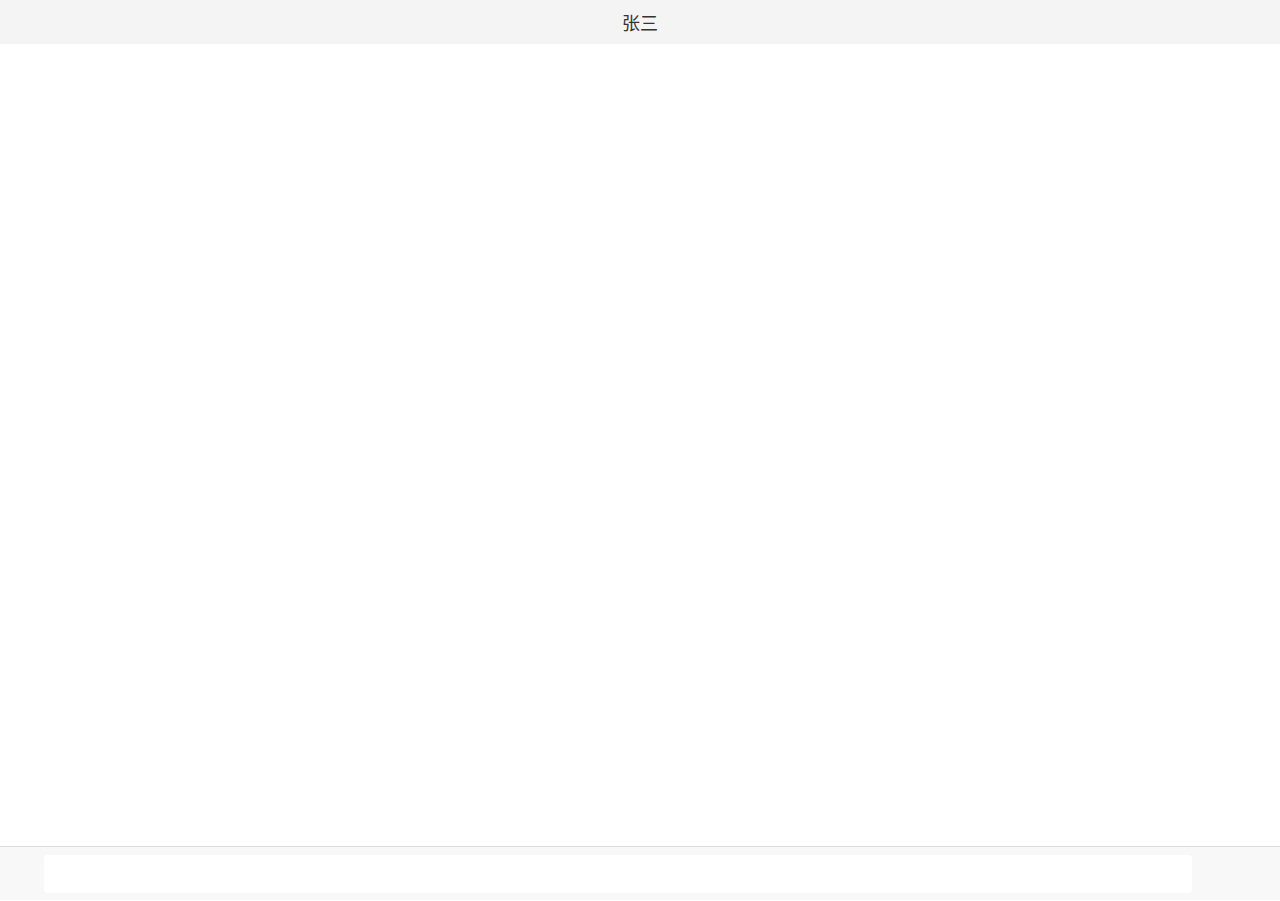
==== pages/chat.html @ e816f8c6 "准备聊天页面" ====
<!DOCTYPE html>
<html lang="en">
  <head>
    <meta charset="UTF-8" />
    <meta http-equiv="X-UA-Compatible" content="IE=edge" />
    <meta name="viewport" content="width=device-width, initial-scale=1.0" />
    <title>Document</title>
    <link rel="stylesheet" href="../style/index.css" />
    <link rel="stylesheet" href="../style/chat.css" />
    <link rel="stylesheet" href="//at.alicdn.com/t/font_2818732_ipl0q9340e9.css" />
  </head>
  <body>
    <div id="app">
      <div class="header">
        <span class="left">
          <a class="link" href="javascript:history.go(-1)">
            <i class="icon iconfont we-return"></i>
          </a>
        </span>
        <p class="title">张三</p>
        <span class="right">
          <a class="link" href="javascript:;">
            <i class="icon iconfont we-more"></i>
          </a>
        </span>
      </div>
      <div class="content">
        <ul class="message-list">
          <li class="item">
            <div class="time"></div>
            <div class="main">
              <ul class="message-group">
                <li class="message-item left">
                  <div class="avatar"></div>
                  <div class="message"></div>
                </li>
                <li class="message-item right">
                  <div class="avatar"></div>
                  <div class="message"></div>
                </li>
              </ul>
            </div>
          </li>
        </ul>
      </div>
      <div class="footer">
        <div class="operating-area">
          <div class="left">
            <a class="link" href="javascript:;">
              <i class="icon iconfont we-translation"></i>
            </a>
          </div>
          <div class="input-box">
            <input class="input" type="text" name="" id="" />
          </div>
          <div class="right">
            <a class="link" href="javascript:;">
              <i class="icon iconfont we-emoji"></i>
            </a>
            <a class="link" href="javascript:;">
              <i class="icon iconfont we-addition"></i>
            </a>
          </div>
        </div>
      </div>
    </div>
  </body>
</html>
---- style/index.css ----
* {
  margin: 0;
  padding: 0;
}

html,
body {
  font-family: -apple-system, BlinkMacSystemFont, Helvetica Neue, PingFang SC, Microsoft YaHei, Source Han Sans SC,
    Noto Sans CJK SC, WenQuanYi Micro Hei, sans-serif;
  font-size: 14px;
  line-height: 1.4;
  font-weight: 400;
  color: #333;
  -webkit-tap-highlight-color: #33333305;
  height: 100%;
  box-sizing: border-box;
}
ul,
li {
  list-style: none;
}
a {
  text-decoration: none;
  color: #333;
}

#app {
  display: flex;
  flex-direction: column;
  height: 100%;
}

.header {
  height: 44px;
  background-color: #f4f4f4;
  text-align: center;
  font-size: 18px;
  line-height: 44px;
  position: relative;
}
.header .left {
  display: flex;
  position: absolute;
  left: 0;
  top: 0;
}
.header .right {
  display: flex;
  position: absolute;
  right: 0;
  top: 0;
}
.header .right .link,
.header .left .link {
  width: 44px;
}
.header .right .link .icon,
.header .left .link .icon {
  font-size: 26px;
  line-height: 44px;
}

.content {
  flex: 1;
}
.content .chat-item .link {
  display: flex;
  padding: 0 16px;
  border-bottom: 1px solid #e8e8e8;
}
.content .chat-item .avatar {
  padding: 12px 12px 12px 0;
}
.content .chat-item .avatar img {
  display: block;
  width: 52px;
  height: 52px;
  object-fit: cover;
  border-radius: 6px;
}
.content .chat-item .main {
  display: flex;
  flex-direction: column;
  justify-content: space-around;
  flex: 1;
  padding: 12px 0;
}

.content .chat-item .main .first-line {
  display: flex;
  justify-content: space-between;
  align-items: flex-start;
}
.content .chat-item .main .first-line .name {
  font-size: 18px;
  font-weight: 500;
}
.content .chat-item .main .first-line .time {
  font-size: 12px;
  color: #999;
}
.content .chat-item .main .second-line {
  display: flex;
  justify-content: space-between;
  align-items: center;
}
.content .chat-item .main .second-line .message {
  color: #999;
}

.footer {
  height: 54px;
  background-color: #f8f8f8;
}
.footer .tab-bar {
  height: 100%;
  display: flex;
  justify-content: space-around;
  align-items: center;
  border-top: 1px solid #ddd;
}
.footer .tab-bar .item .link {
  display: flex;
  flex-direction: column;
  align-items: center;
  line-height: 1;
  color: #666;
}
.footer .tab-bar .item .link.selected {
  color: green;
}
.footer .tab-bar .item .link .icon {
  font-size: 30px;
  margin-top: -2px;
}
.footer .tab-bar .item .link .title {
  font-size: 12px;
  margin-top: 2px;
}
---- style/chat.css ----
.footer .operating-area {
  height: 100%;
  display: flex;
  justify-content: center;
  align-items: center;
  border-top: 1px solid #ddd;
}
.footer .operating-area .right,
.footer .operating-area .left {
  display: flex;
}
.footer .operating-area .right .link,
.footer .operating-area .left .link {
  width: 44px;
  text-align: center;
}
.footer .operating-area .right .link .icon,
.footer .operating-area .left .link .icon {
  font-size: 34px;
  line-height: 54px;
}
.footer .operating-area .input-box {
  flex: 1;
  height: 54px;
  padding: 8px 0;
  box-sizing: border-box;
}
.footer .operating-area .input-box .input {
  font-size: 16px;
  height: 100%;
  width: 100%;
  padding: 0 12px;
  border: 0 none;
  outline: none;
  border-radius: 4px;
  box-sizing: border-box;
}
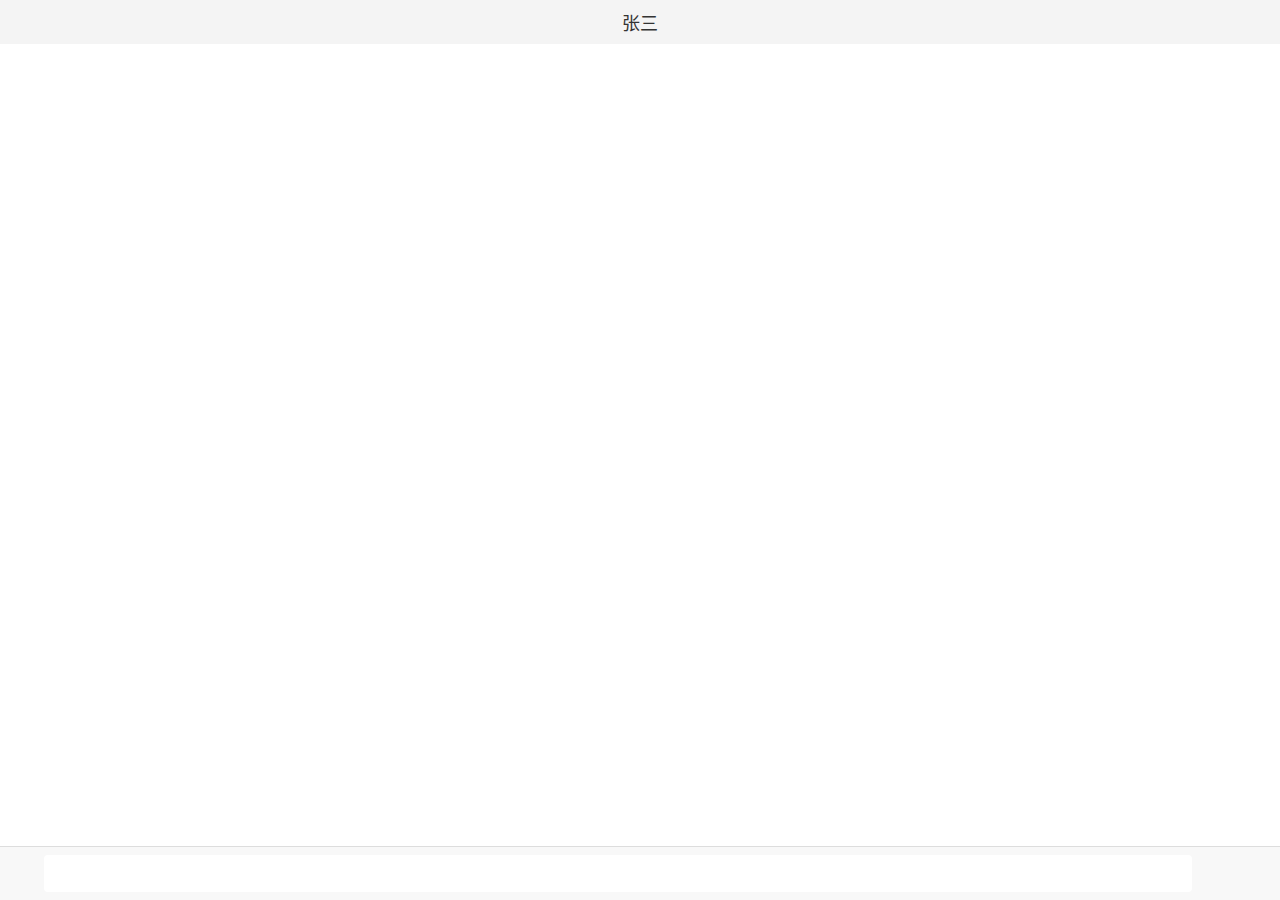
==== commit 210de201: "调整title信息" ====
--- a/pages/chat.html
+++ b/pages/chat.html
@@ -4,7 +4,7 @@
     <meta charset="UTF-8" />
     <meta http-equiv="X-UA-Compatible" content="IE=edge" />
     <meta name="viewport" content="width=device-width, initial-scale=1.0" />
-    <title>Document</title>
+    <title>WeChatWeb</title>
     <link rel="stylesheet" href="../style/index.css" />
     <link rel="stylesheet" href="../style/chat.css" />
     <link rel="stylesheet" href="//at.alicdn.com/t/font_2818732_ipl0q9340e9.css" />
--- a/style/index.css
+++ b/style/index.css
@@ -80,31 +80,37 @@
 }
 .content .chat-item .main {
   display: flex;
+  flex: 1;
+  padding: 14px 0;
+  min-width: 0; /* 超出隐藏 */
+}
+.content .chat-item .main .first-column {
+  display: flex;
   flex-direction: column;
-  justify-content: space-around;
-  flex: 1;
-  padding: 12px 0;
-}
-
-.content .chat-item .main .first-line {
-  display: flex;
   justify-content: space-between;
   align-items: flex-start;
+  flex: 1;
+  margin-right: 16px;
+  width: 100%;
+  min-width: 0; /* 超出隐藏 */
 }
-.content .chat-item .main .first-line .name {
+.content .chat-item .main .first-column .name {
   font-size: 18px;
   font-weight: 500;
+  width: 100%;
 }
-.content .chat-item .main .first-line .time {
+.content .chat-item .main .first-column .message {
+  color: #999;
+  width: 100%;
+}
+.content .chat-item .main .second-column {
+  display: flex;
+  flex-direction: column;
+  justify-content: space-between;
+  align-items: flex-end;
+}
+.content .chat-item .main .second-column .time {
   font-size: 12px;
-  color: #999;
-}
-.content .chat-item .main .second-line {
-  display: flex;
-  justify-content: space-between;
-  align-items: center;
-}
-.content .chat-item .main .second-line .message {
   color: #999;
 }
 
@@ -118,6 +124,7 @@
   justify-content: space-around;
   align-items: center;
   border-top: 1px solid #ddd;
+  box-sizing: border-box;
 }
 .footer .tab-bar .item .link {
   display: flex;
@@ -137,3 +144,9 @@
   font-size: 12px;
   margin-top: 2px;
 }
+
+.ellipsis {
+  white-space: nowrap;
+  overflow: hidden;
+  text-overflow: ellipsis;
+}
--- a/style/chat.css
+++ b/style/chat.css
@@ -4,6 +4,7 @@
   justify-content: center;
   align-items: center;
   border-top: 1px solid #ddd;
+  box-sizing: border-box;
 }
 .footer .operating-area .right,
 .footer .operating-area .left {
@@ -17,11 +18,10 @@
 .footer .operating-area .right .link .icon,
 .footer .operating-area .left .link .icon {
   font-size: 34px;
-  line-height: 54px;
 }
 .footer .operating-area .input-box {
   flex: 1;
-  height: 54px;
+  height: 100%;
   padding: 8px 0;
   box-sizing: border-box;
 }
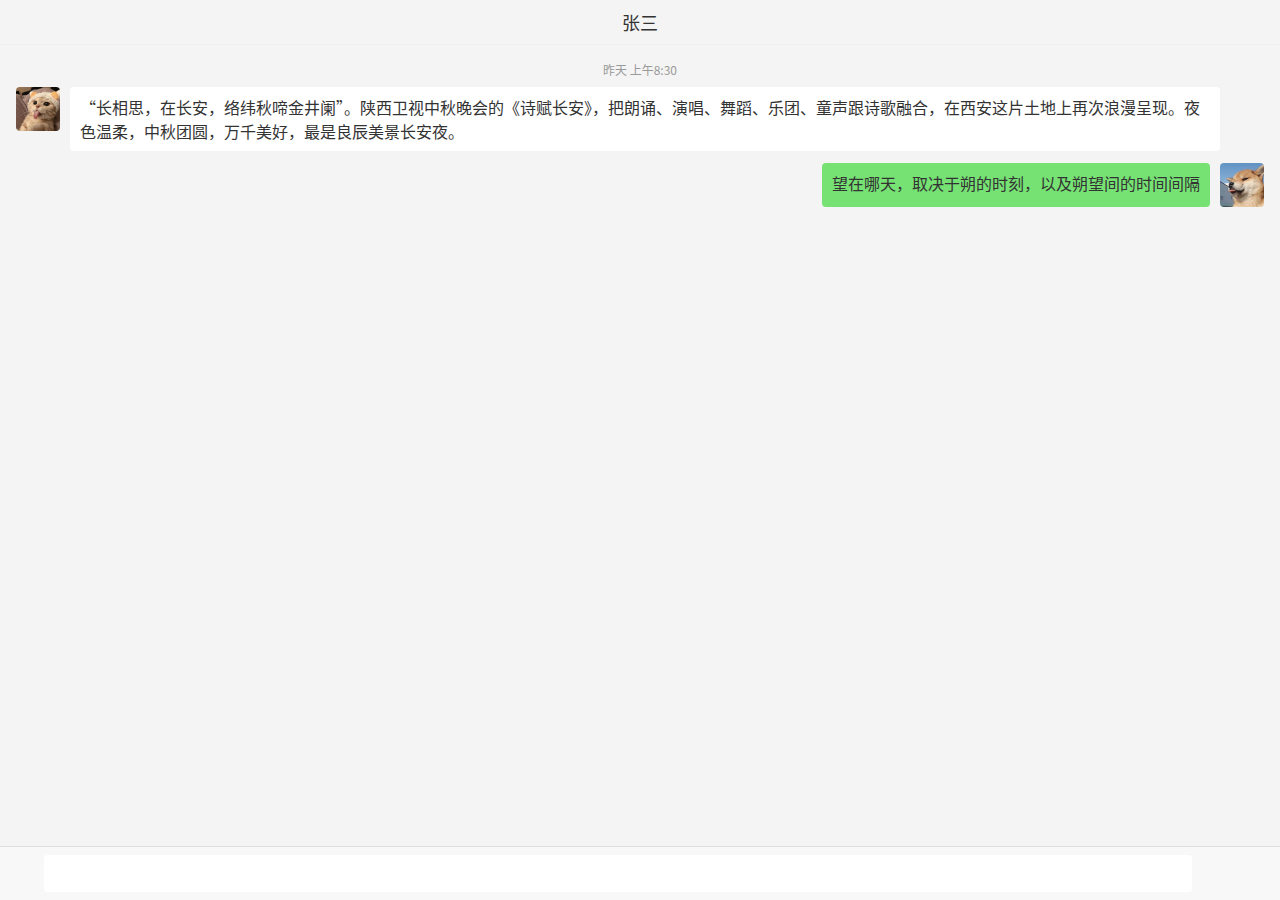
==== commit c7663851: "调整页面基本样式" ====
--- a/pages/chat.html
+++ b/pages/chat.html
@@ -7,7 +7,7 @@
     <title>WeChatWeb</title>
     <link rel="stylesheet" href="../style/index.css" />
     <link rel="stylesheet" href="../style/chat.css" />
-    <link rel="stylesheet" href="//at.alicdn.com/t/font_2818732_ipl0q9340e9.css" />
+    <link rel="stylesheet" href="//at.alicdn.com/t/font_2818732_y5mooe6txja.css" />
   </head>
   <body>
     <div id="app">
@@ -27,16 +27,26 @@
       <div class="content">
         <ul class="message-list">
           <li class="item">
-            <div class="time"></div>
+            <div class="time">昨天 上午8:30</div>
             <div class="main">
               <ul class="message-group">
                 <li class="message-item left">
-                  <div class="avatar"></div>
-                  <div class="message"></div>
+                  <div class="avatar">
+                    <a href="./user_profile.html">
+                      <img src="../images/avatar.jpg" alt="avatar" />
+                    </a>
+                  </div>
+                  <div class="message">
+                    “长相思，在长安，络纬秋啼金井阑”。陕西卫视中秋晚会的《诗赋长安》，把朗诵、演唱、舞蹈、乐团、童声跟诗歌融合，在西安这片土地上再次浪漫呈现。夜色温柔，中秋团圆，万千美好，最是良辰美景长安夜。
+                  </div>
                 </li>
                 <li class="message-item right">
-                  <div class="avatar"></div>
-                  <div class="message"></div>
+                  <div class="avatar">
+                    <a href="./user_profile.html">
+                      <img src="../images/avatar_me.jpg" alt="avatar" />
+                    </a>
+                  </div>
+                  <div class="message">望在哪天，取决于朔的时刻，以及朔望间的时间间隔</div>
                 </li>
               </ul>
             </div>
--- a/style/index.css
+++ b/style/index.css
@@ -8,7 +8,7 @@
   font-family: -apple-system, BlinkMacSystemFont, Helvetica Neue, PingFang SC, Microsoft YaHei, Source Han Sans SC,
     Noto Sans CJK SC, WenQuanYi Micro Hei, sans-serif;
   font-size: 14px;
-  line-height: 1.4;
+  line-height: 1.5;
   font-weight: 400;
   color: #333;
   -webkit-tap-highlight-color: #33333305;
@@ -76,7 +76,7 @@
   width: 52px;
   height: 52px;
   object-fit: cover;
-  border-radius: 6px;
+  border-radius: 4px;
 }
 .content .chat-item .main {
   display: flex;
--- a/style/chat.css
+++ b/style/chat.css
@@ -1,3 +1,48 @@
+.header {
+  border-bottom: 1px solid #f0f0f0;
+}
+.content {
+  background-color: #f4f4f4;
+}
+.message-list .item .time {
+  text-align: center;
+  margin: 16px 0 8px;
+  font-size: 12px;
+  color: #999;
+}
+
+.message-list .item .main .message-group .message-item {
+  display: flex;
+  padding: 0 16px;
+  margin-bottom: 12px;
+}
+.message-list .item .main .message-group .message-item:last-child {
+  margin-bottom: 0;
+}
+.message-list .item .main .message-group .message-item .avatar img {
+  display: block;
+  width: 44px;
+  height: 44px;
+  object-fit: cover;
+  border-radius: 4px;
+}
+.message-list .item .main .message-group .message-item .message {
+  background-color: #fff;
+  padding: 8px 10px;
+  margin-left: 10px;
+  margin-right: 44px;
+  border-radius: 4px;
+  font-size: 16px;
+}
+.message-list .item .main .message-group .message-item.right {
+  flex-direction: row-reverse;
+}
+.message-list .item .main .message-group .message-item.right .message {
+  margin-left: 44px;
+  margin-right: 10px;
+  background-color: #76e273;
+}
+
 .footer .operating-area {
   height: 100%;
   display: flex;
